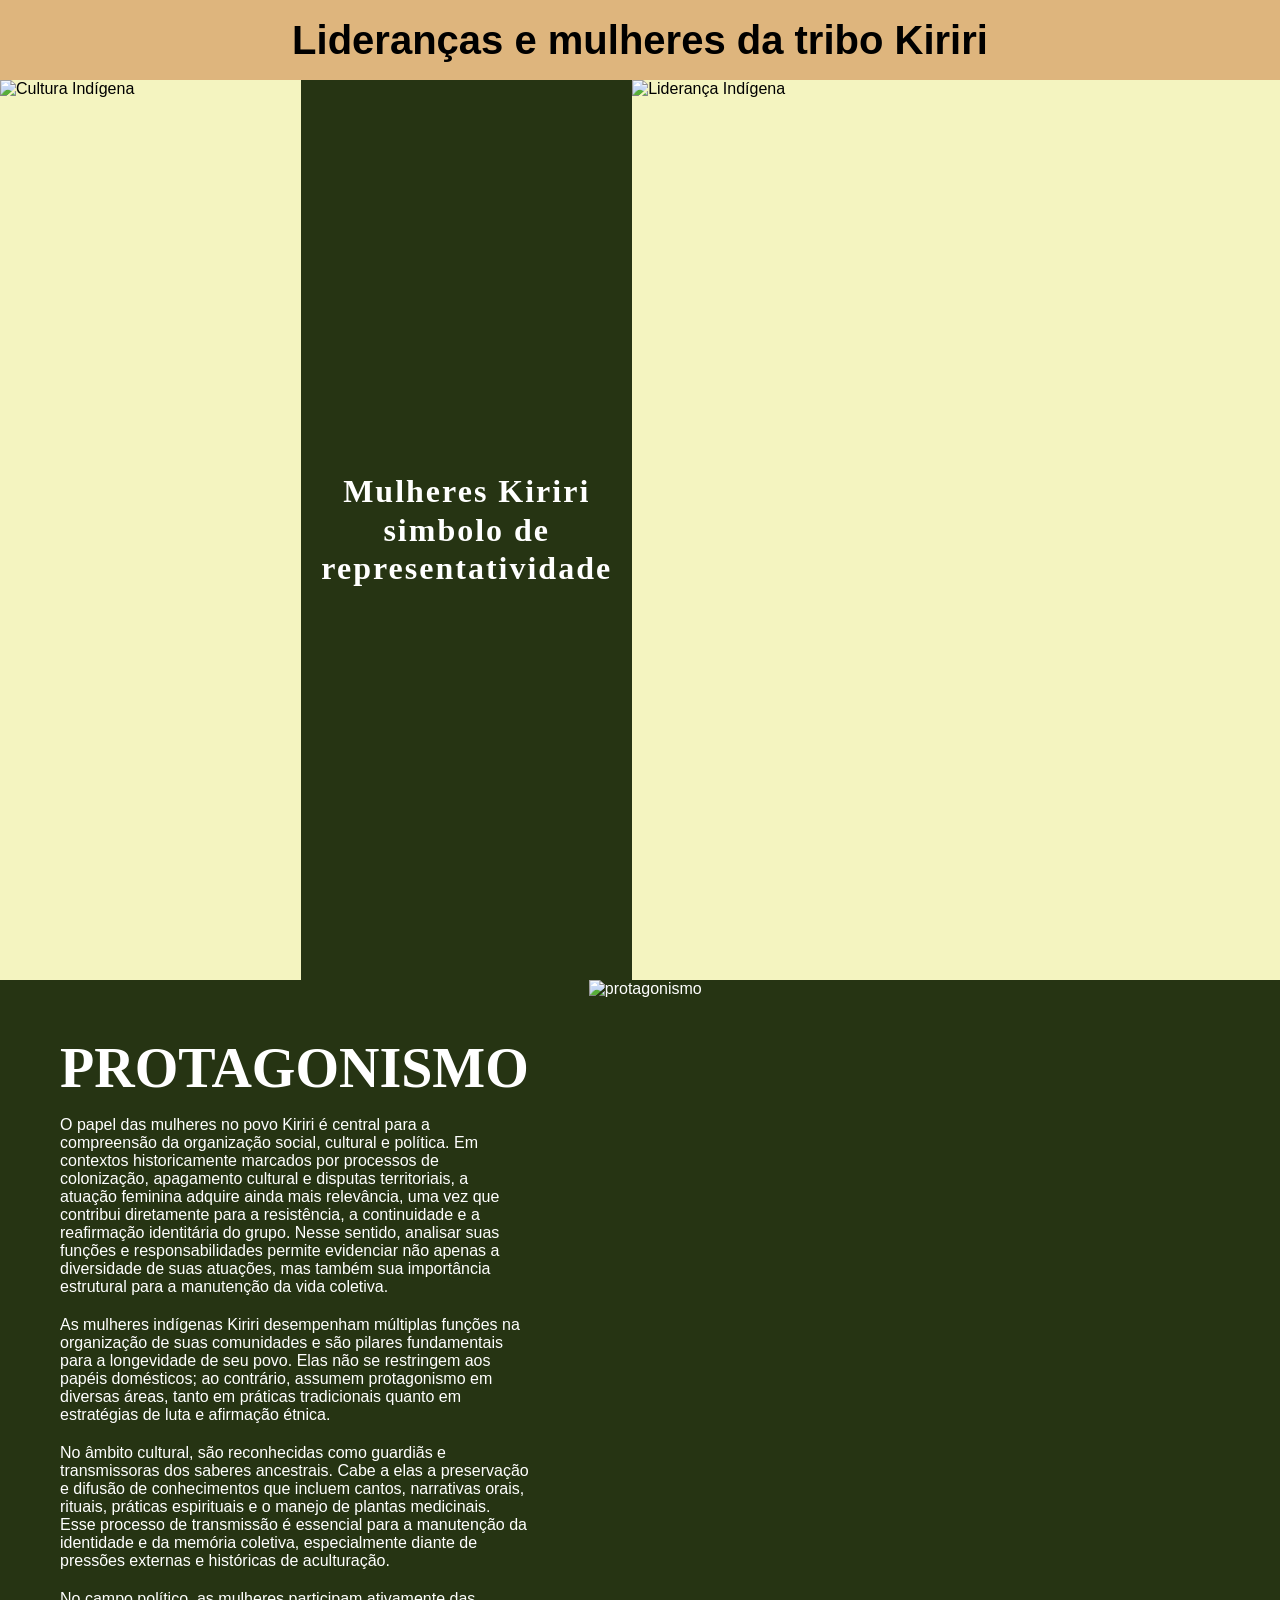
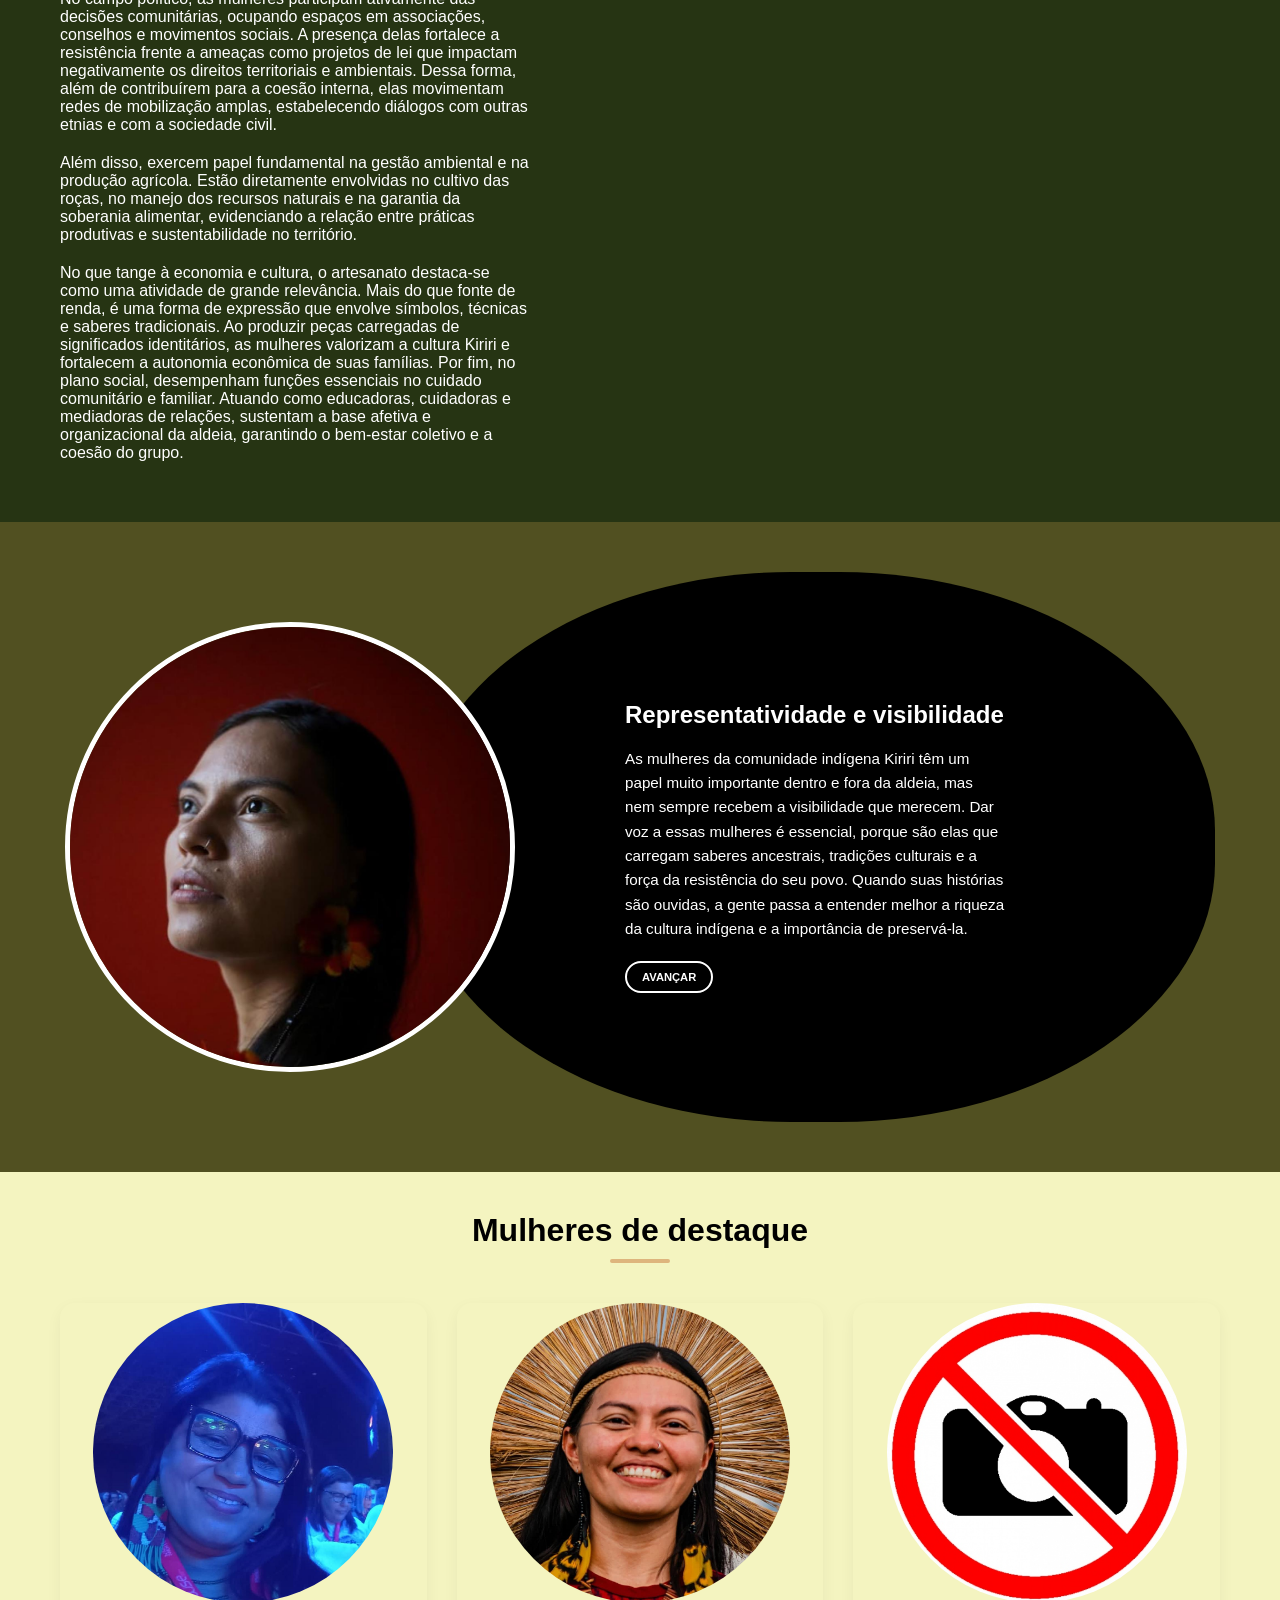
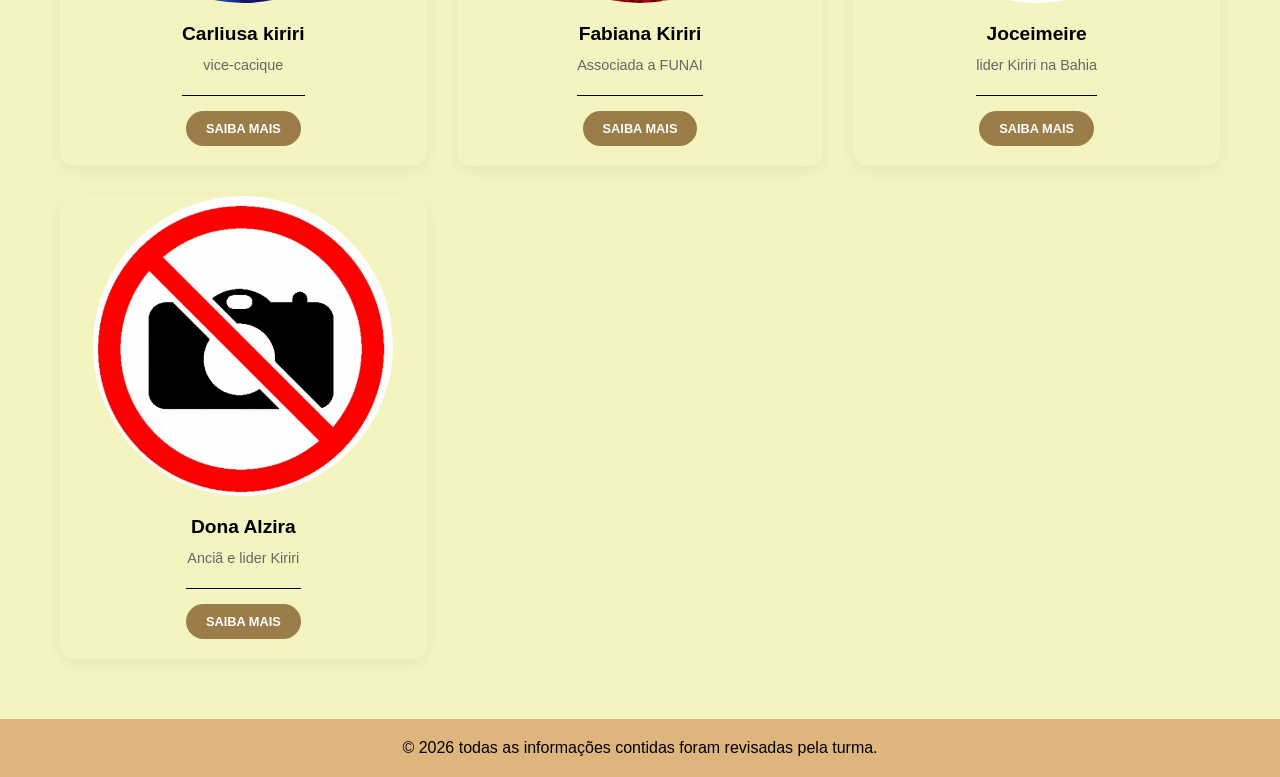
==== index.html @ 052d5c68 "projeto abril" ====
<!DOCTYPE html>
<html lang="pt-BR">
<head>
    <meta charset="UTF-8">
    <meta name="viewport" content="width=device-width, initial-scale=1.0">
    <title>mulheres kiriri</title>
    <link rel="stylesheet" href="styles.css">
    <link href="https://fonts.googleapis.com/css2?family=Playfair+Display:wght@400;700&display=swap" rel="stylesheet">
</head>
<body>
    
    <div class="tit">
        <h1>Lideranças e mulheres da tribo Kiriri</h1>
    </div>

    <div class="bloco2">
    
        <div class="img-esq-bloco2">
            <img src="https://revistacenarium.com.br/wp-content/uploads/2021/08/capa-9-1024x575.jpg" alt="Cultura Indígena">
        </div>

        <div class="texto-meio-bloco2">
            <h2>Mulheres Kiriri simbolo de representatividade</h2>
        </div>

        <div class="img-dir-bloco2">
            <img src="https://agenciacenarium.com.br/wp-content/uploads/2021/08/apiboficial-240407676-868226433796718-4148315171651723945-n-2-730x410-1.jpg" alt="Liderança Indígena">
        </div>

    </div>
    
   <div class="bloco1">
        <div class="texto-bloco1">
            <h1>protagonismo</h1>
            <p>
                O papel das mulheres no povo Kiriri é central para a compreensão da organização social, cultural e política. Em contextos historicamente marcados por processos de colonização, apagamento cultural e disputas territoriais, a atuação feminina adquire ainda mais relevância, uma vez que contribui diretamente para a resistência, a continuidade e a reafirmação identitária do grupo. Nesse sentido, analisar suas funções e responsabilidades permite evidenciar não apenas a diversidade de suas atuações, mas também sua importância estrutural para a manutenção da vida coletiva.
            </p>

            <p>
                As mulheres indígenas Kiriri desempenham múltiplas funções na organização de suas comunidades e são pilares fundamentais para a longevidade de seu povo. Elas não se restringem aos papéis domésticos; ao contrário, assumem protagonismo em diversas áreas, tanto em práticas tradicionais quanto em estratégias de luta e afirmação étnica.
            </p>

            <p>
                No âmbito cultural, são reconhecidas como guardiãs e transmissoras dos saberes ancestrais. Cabe a elas a preservação e difusão de conhecimentos que incluem cantos, narrativas orais, rituais, práticas espirituais e o manejo de plantas medicinais. Esse processo de transmissão é essencial para a manutenção da identidade e da memória coletiva, especialmente diante de pressões externas e históricas de aculturação.
            </p>

            <p>
                No campo político, as mulheres participam ativamente das decisões comunitárias, ocupando espaços em associações, conselhos e movimentos sociais. A presença delas fortalece a resistência frente a ameaças como projetos de lei que impactam negativamente os direitos territoriais e ambientais. Dessa forma, além de contribuírem para a coesão interna, elas movimentam redes de mobilização amplas, estabelecendo diálogos com outras etnias e com a sociedade civil.
            </p>

            <p>
                Além disso, exercem papel fundamental na gestão ambiental e na produção agrícola. Estão diretamente envolvidas no cultivo das roças, no manejo dos recursos naturais e na garantia da soberania alimentar, evidenciando a relação entre práticas produtivas e sustentabilidade no território.
            </p>

            <p>
                No que tange à economia e cultura, o artesanato destaca-se como uma atividade de grande relevância. Mais do que fonte de renda, é uma forma de expressão que envolve símbolos, técnicas e saberes tradicionais. Ao produzir peças carregadas de significados identitários, as mulheres valorizam a cultura Kiriri e fortalecem a autonomia econômica de suas famílias. Por fim, no plano social, desempenham funções essenciais no cuidado comunitário e familiar. Atuando como educadoras, cuidadoras e mediadoras de relações, sustentam a base afetiva e organizacional da aldeia, garantindo o bem-estar coletivo e a coesão do grupo.

            </p>
        </div>
    
        <div class="image-bloco1">
            <img src="https://claudia.abril.com.br/wp-content/uploads/2019/09/2.jpg?crop=1&resize=1212,909" alt="protagonismo">
        </div>
    </div>

    
    <div class="bloco3">
        <div class="img-bloco3">
            <img id="imagem-troca" src="fabiana3.jpeg" alt="Fachada Museu">
        </div>

        <div class="conteudo-bloco3">
            <div class="texto-interno">
                <h2 id="texto-titulo">Representatividade e visibilidade</h2> <br>
                <p id="texto-paragrafo">As mulheres da comunidade indígena Kiriri têm um papel muito importante dentro e fora da aldeia, mas nem sempre recebem a visibilidade que merecem. Dar voz a essas mulheres é essencial, porque são elas que carregam saberes ancestrais, tradições culturais e a força da resistência do seu povo. Quando suas histórias são ouvidas, a gente passa a entender melhor a riqueza da cultura indígena e a importância de preservá-la.</p>
            
                <div class="controles-bloco3">
                    <button id="btn-voltar" class="btn-mudar" style="display: none;">VOLTAR</button>
                    <button id="btn-avancar" class="btn-mudar">AVANÇAR</button>
                </div>
            </div>
        </div>
    </div>
   
 
    <main class="menu-container">
        <h2 class="titulo">Mulheres de destaque</h2>

        <div class="menu-grid">
            
            <article class="card">
                <div class="card-img">
                    <img src="carliusa1.jpg" alt="mulhere" class="card-image">
                </div>
                <div class="cardV">
                    <h3 class="cardT">Carliusa kiriri</h3>
                    <p class="cardD">vice-cacique</p>
                    <div class="cardG">
                        <a href="pessoa1.html" class="btn-add" style="text-decoration: none;">
                            saiba mais
                        </a>
                    </div>
                </div>
            </article>

            <article class="card">
                <div class="card-img">
                    <img src="fabiana1.jpeg" alt="mulhere" class="card-image">
                </div>
                <div class="cardV">
                    <h3 class="cardT">Fabiana Kiriri</h3>
                    <p class="cardD">Associada a FUNAI</p>
                    <div class="cardG">
                         <a href="pessoa2.html" class="btn-add" style="text-decoration: none;">
                            saiba mais
                        </a>
                    </div>
                </div>
            </article>

            <article class="card">
                <div class="card-img">
                    <img src="not.jpg" alt="mulhere" class="card-image">
                </div>
                <div class="cardV">
                    <h3 class="cardT">Joceimeire</h3>
                    <p class="cardD">lider Kiriri na Bahia</p>
                    <div class="cardG">
                        <a href="pessoa3.html" class="btn-add" style="text-decoration: none;">
                            saiba mais
                        </a>
                    </div>
                </div>
            </article>

            <article class="card">
                <div class="card-img">
                    <img src="not.jpg" alt="mulhere" class="card-image">
                </div>
                <div class="cardV">
                    <h3 class="cardT">Dona Alzira</h3>
                    <p class="cardD">Anciã e lider Kiriri</p>
                    <div class="cardG">
                        <a href="pessoa4.html" class="btn-add" style="text-decoration: none;">
                            saiba mais
                        </a>
                    </div>
                </div>
            </article>


        </div>
    </main>

    <footer>
        <p>&copy; 2026 todas as informações contidas foram revisadas pela turma.</p>
    </footer>

    <script src="text.js">   </script>
    
</body>

</html>
---- styles.css ----
:root {
    --primary-color: rgb(244, 244, 192); 
    --secondary-color: rgb(222, 181, 125); 
    --third-color: rgb(155, 125, 73);
    --fourth-color: rgb(81, 80, 33);
    --fifth-color: rgb(38, 52, 19);
    --text-color: #000000;
}

* {
    margin: 0;
    padding: 0;
    box-sizing: border-box;
    font-family: 'Segoe UI', Tahoma, Geneva, Verdana, sans-serif;
}

body {
    background-color: var(--primary-color);
    color: var(--text-color);
}

.tit {
    font-size: 20px;
    background-color: var(--secondary-color);
    color: var(--text-color);
    height: 80px;
    display: flex;
    align-items: center;
    justify-content: center;
}

.bloco2 {
    display: flex;
    flex-direction: row;
    width: 100%;
    min-height: 900px; 
    align-items: stretch; 
    overflow: hidden;
}


.img-esq-bloco2 {
    flex: 3; 
    display: flex;
}


.texto-meio-bloco2 {
    flex: 0.55;
    background-color: var(--fifth-color);
    color: #FFFFFF;
    display: flex;
    align-items: center;
    justify-content: center;
    text-align: center;
    padding: 20px;
}

.texto-meio-bloco2 h2 {
    font-family: 'Times New Roman', serif;
    font-size: 2rem;
    line-height: 1.2;
    letter-spacing: 2px;
}


.img-dir-bloco2 {
    flex: 6.45;
    display: flex;
}


.bloco2 img {
    width: 100%;
    height: 100%;
    object-fit: cover;
    display: block;
}

.bloco1 {
    display: flex;
    flex-direction: row;
    width: 100%; 
    min-height: 600px; 
    background-color: var(--fifth-color);
    color: #FFFFFF;
    overflow: hidden; 
    align-items: stretch;
}

.texto-bloco1 {
    flex: 4;
    display: flex;
    flex-direction: column;
    justify-content: center; 
    padding: 60px; 
    gap: 20px;
}

.texto-bloco1 h1 {
    font-family: 'Times New Roman', serif;
    font-size: 3.5rem;
    text-transform: uppercase;
    line-height: 1;
}

.image-bloco1 {
    flex: 6;
    display: flex;
}

.image-bloco1 img {
    width: 100%;
    height: 100%; 
    object-fit: cover; 
    display: block;
}

.bloco3 {
    display: flex;
    flex-direction: row;
    align-items: center;
    justify-content: center;
    width: 100%;
    min-height: 600px;
    background-color: var(--fourth-color);
    padding: 50px;
    overflow: hidden;
}


.img-bloco3 {
    z-index: 2;
    flex-shrink: 0;
}

.img-bloco3 img {
    width: 450px;
    height: 450px;
    border-radius: 50%;
    object-fit: cover;
    display: block;
    border: 5px solid white; 
}

.conteudo-bloco3 {
    background-color: #000000;
    color: #FFFFFF;
    width: 800px;
    height: 550px;
    border-radius: 47%;
    display: flex;
    align-items: center;
    justify-content: center;
    padding: 60px;
    margin-left: -100px; /* Sobreposição no desktop */
    z-index: 1;
}

.texto-interno {
    text-align: left;
    max-width: 380px;
}

.texto-interno p {
    font-size: 0.95rem;
    line-height: 1.6;
}
.controles-bloco3 {
    display: flex;
    gap: 15px; /* Espaço entre os botões */
    margin-top: 20px;
    justify-content: flex-start; /* Alinha os botões à esquerda no desktop */
}

/* Estilo base dos botões (você já tem parte disso) */
.btn-mudar {
    background-color: transparent;
    color: #FFFFFF;
    border: 2px solid #FFFFFF;
    padding: 8px 15px;
    border-radius: 20px;
    cursor: pointer;
    font-weight: bold;
    font-size: 0.7rem;
    transition: all 0.3s ease;
    text-transform: uppercase;
}

.btn-mudar:hover {
    background-color: var(--fifth-color);
    color: #000000;
}


@media (max-width: 1200px) {
    .bloco1 {
        flex-direction: column; 
        min-height: auto;
    }

    .image-bloco1 {
        height: 500px; 
    }

    .texto-bloco1 {
        padding: 30px;
        order: 1;
    }

    .image-bloco1 {
        order: 2;
    }
    .texto-bloco1, .image-bloco1 {
        flex: none; 
        width: 100%; 
    }
    .tit {
    font-size: 15px;
    background-color: var(--secondary-color);
    color: var(--text-color);
    height: 75px;
    display: flex;
    align-items: center;
    justify-content: center;
    }
    .bloco2 {
        flex-direction: column; 
        min-height: auto;
    }

    
    .img-esq-bloco2, .img-dir-bloco2 {
        height: 250px;
        flex: none;
        width: 100%;
    }

    .texto-meio-bloco2 {
        height: auto;
        padding: 40px 20px;
        flex: none;
        width: 100%;
        order: 2; 
    }

    .img-esq-bloco2 { order: 1; } 
    .img-dir-bloco2 { order: 3; } 

    .bloco3 {
        flex-direction: column;
        padding: 40px 20px;
        min-height: auto;
    }

    .img-bloco3 img {
        width: 380px;
        height: 380px;
    }

    .conteudo-bloco3 {
        width: 100%;
        max-width: 400px; 
        height: 600px;
        margin-left: 0;
        margin-top: -80px; 
        padding: 40px;
    }

    .texto-interno {
        text-align: center;
        max-width: 100%;
    }
    .controles-bloco3 {
        justify-content: center;
    }
}



.menu-container {
    max-width: 1200px;
    margin: 40px auto;
    padding: 0 20px;
}

.titulo {
    text-align: center;
    margin-bottom: 40px;
    color: var(--text-color);
    font-size: 2rem;
    position: relative;
}

.titulo::after {
    content: '';
    display: block;
    width: 60px;
    height: 4px;
    background-color: var(--secondary-color);
    margin: 10px auto 0;
    border-radius: 2px;
}

.menu-grid {
    display: grid;
    grid-template-columns: repeat(auto-fit, minmax(280px, 1fr));
    gap: 30px;
}


.card {
    background-color: transparent;
    border-radius: 15px;
    overflow: hidden;
    box-shadow: 0 5px 15px rgba(0,0,0,0.05);
    transition: transform 0.3s ease, box-shadow 0.3s ease;
    display: flex;
    flex-direction: column;
    align-items: center;
}

.card:hover {
    transform: translateY(-5px);
    box-shadow: 0 10px 20px rgba(0,0,0,0.1);
    background-color: var(--secondary-color);
}

.card-img {
    width: 300px;
    height: 300px;
    display: flex;
}

.card-image {
    width: 100%;
    height: 100%;
    border-radius: 50%;
    object-fit: cover;
}

.cardV {
    padding: 20px;
    flex-grow: 1;
    display: flex;
    flex-direction: column;
    text-align: center;
}

.cardT {
    font-size: 1.2rem;
    margin-bottom: 10px;
    color: var(--text-color);
    text-align: center;
}

.cardD {
    font-size: 0.9rem;
    color: #666;
    margin-bottom: 20px;
    line-height: 1.4;
    flex-grow: 1;
}

.cardG {
    display: flex;
    justify-content: center;
    align-items: center;
    margin-top: auto;
    border-top: 1px solid #000000;
    padding-top: 15px;
}

.btn-add {
    background-color: var(--third-color);
    color: white;
    border: none;
    padding: 10px 20px;
    border-radius: 25px;
    cursor: pointer;
    font-weight: 600;
    transition: background-color 0.2s;
    text-transform: uppercase;
    font-size: 0.8rem;
}

.btn-add:hover {
    background-color: var(--fourth-color);
}


footer {
    background-color: var(--secondary-color);
    color: var(--text-color);
    text-align: center;
    padding: 20px 20px;
    margin-top: 60px;
}
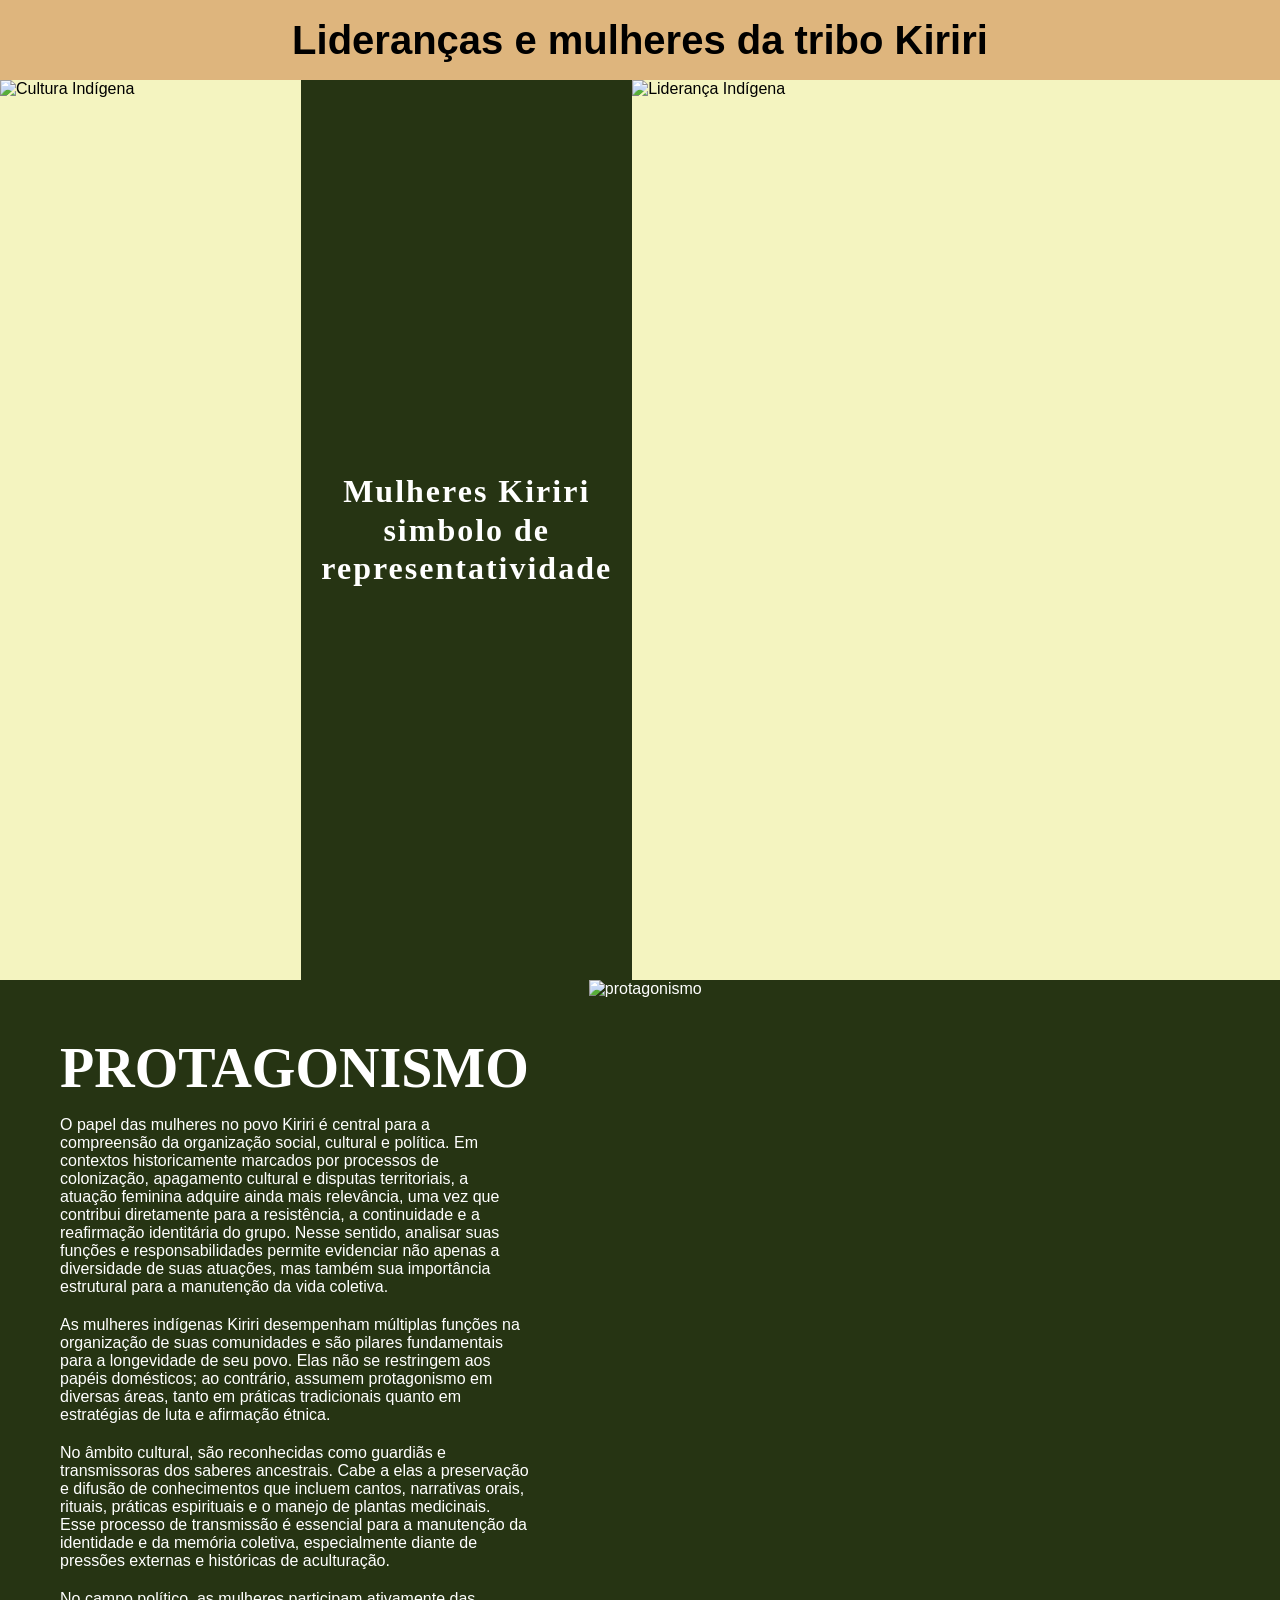
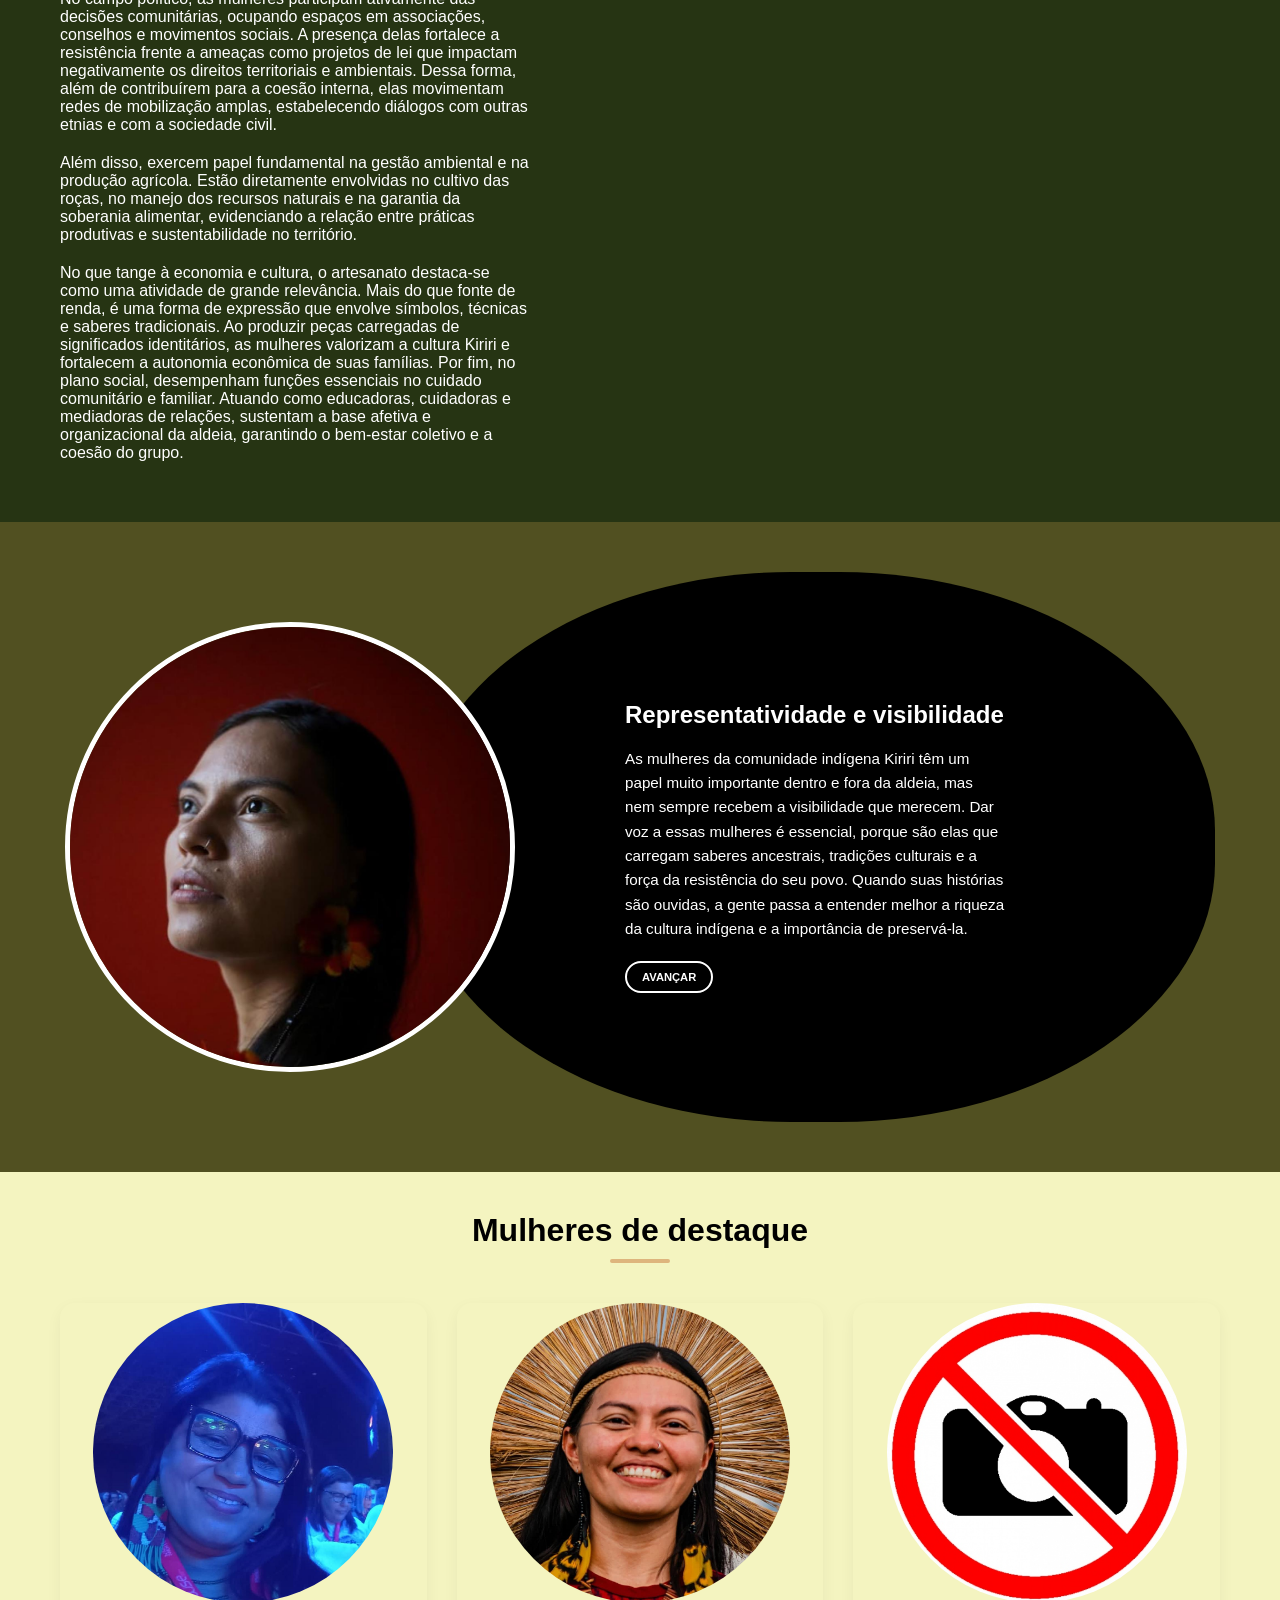
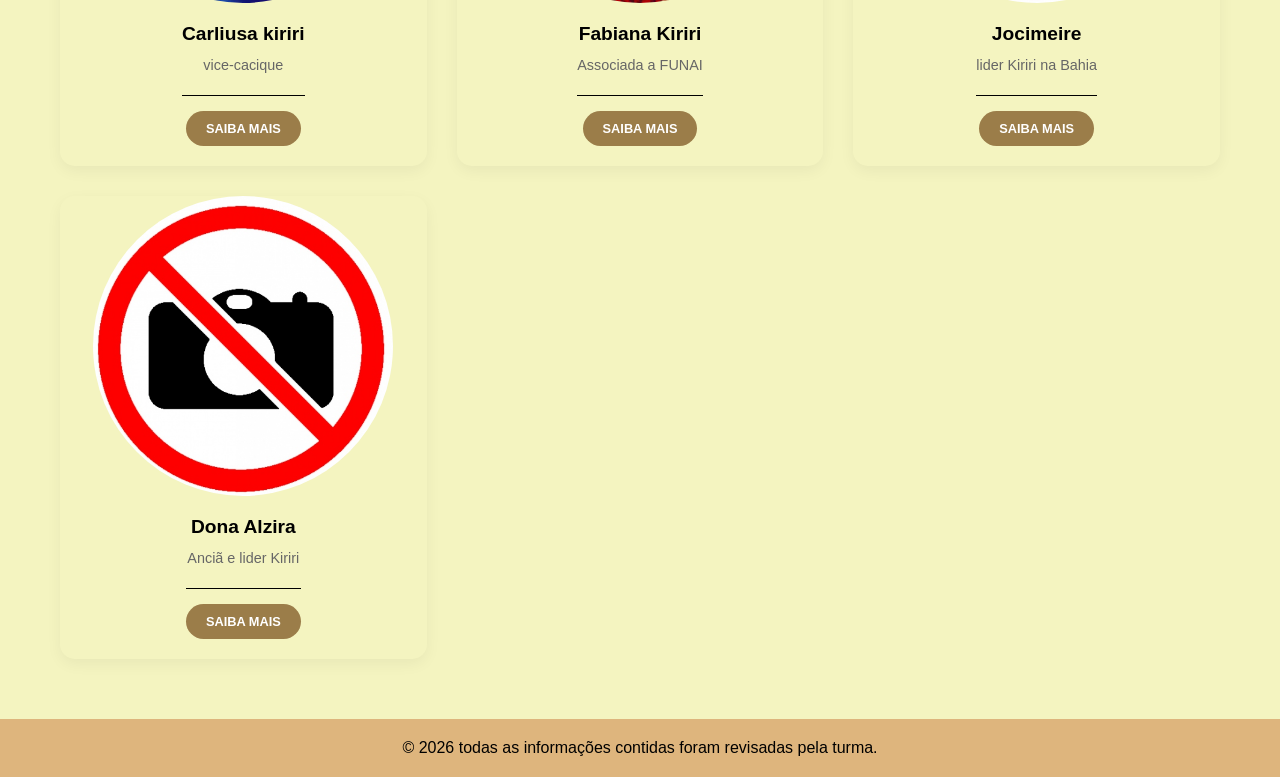
==== commit bdc087d8: "Fix HTML formatting and structure" ====
--- a/index.html
+++ b/index.html
@@ -123,7 +123,7 @@
                     <img src="not.jpg" alt="mulhere" class="card-image">
                 </div>
                 <div class="cardV">
-                    <h3 class="cardT">Joceimeire</h3>
+                    <h3 class="cardT">Jocimeire</h3>
                     <p class="cardD">lider Kiriri na Bahia</p>
                     <div class="cardG">
                         <a href="pessoa3.html" class="btn-add" style="text-decoration: none;">
@@ -160,4 +160,4 @@
     
 </body>
 
-</html>+</html>
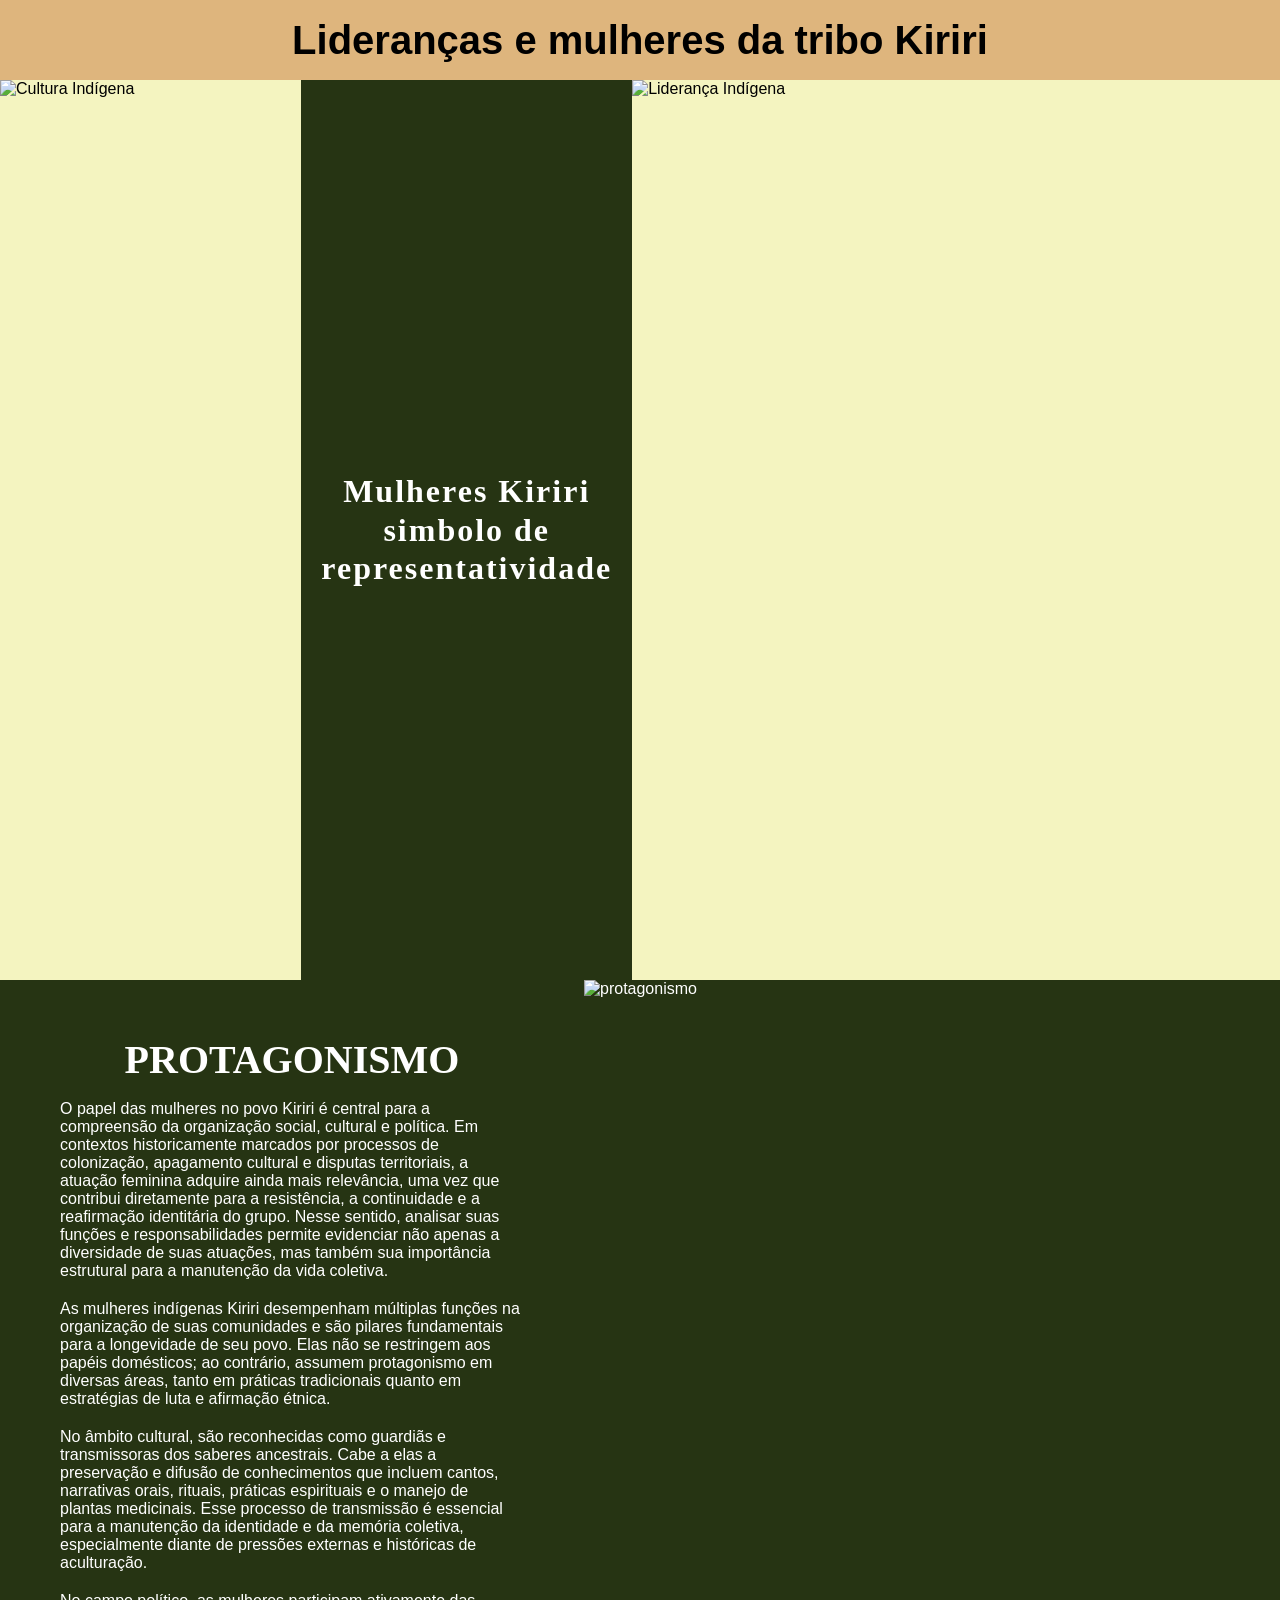
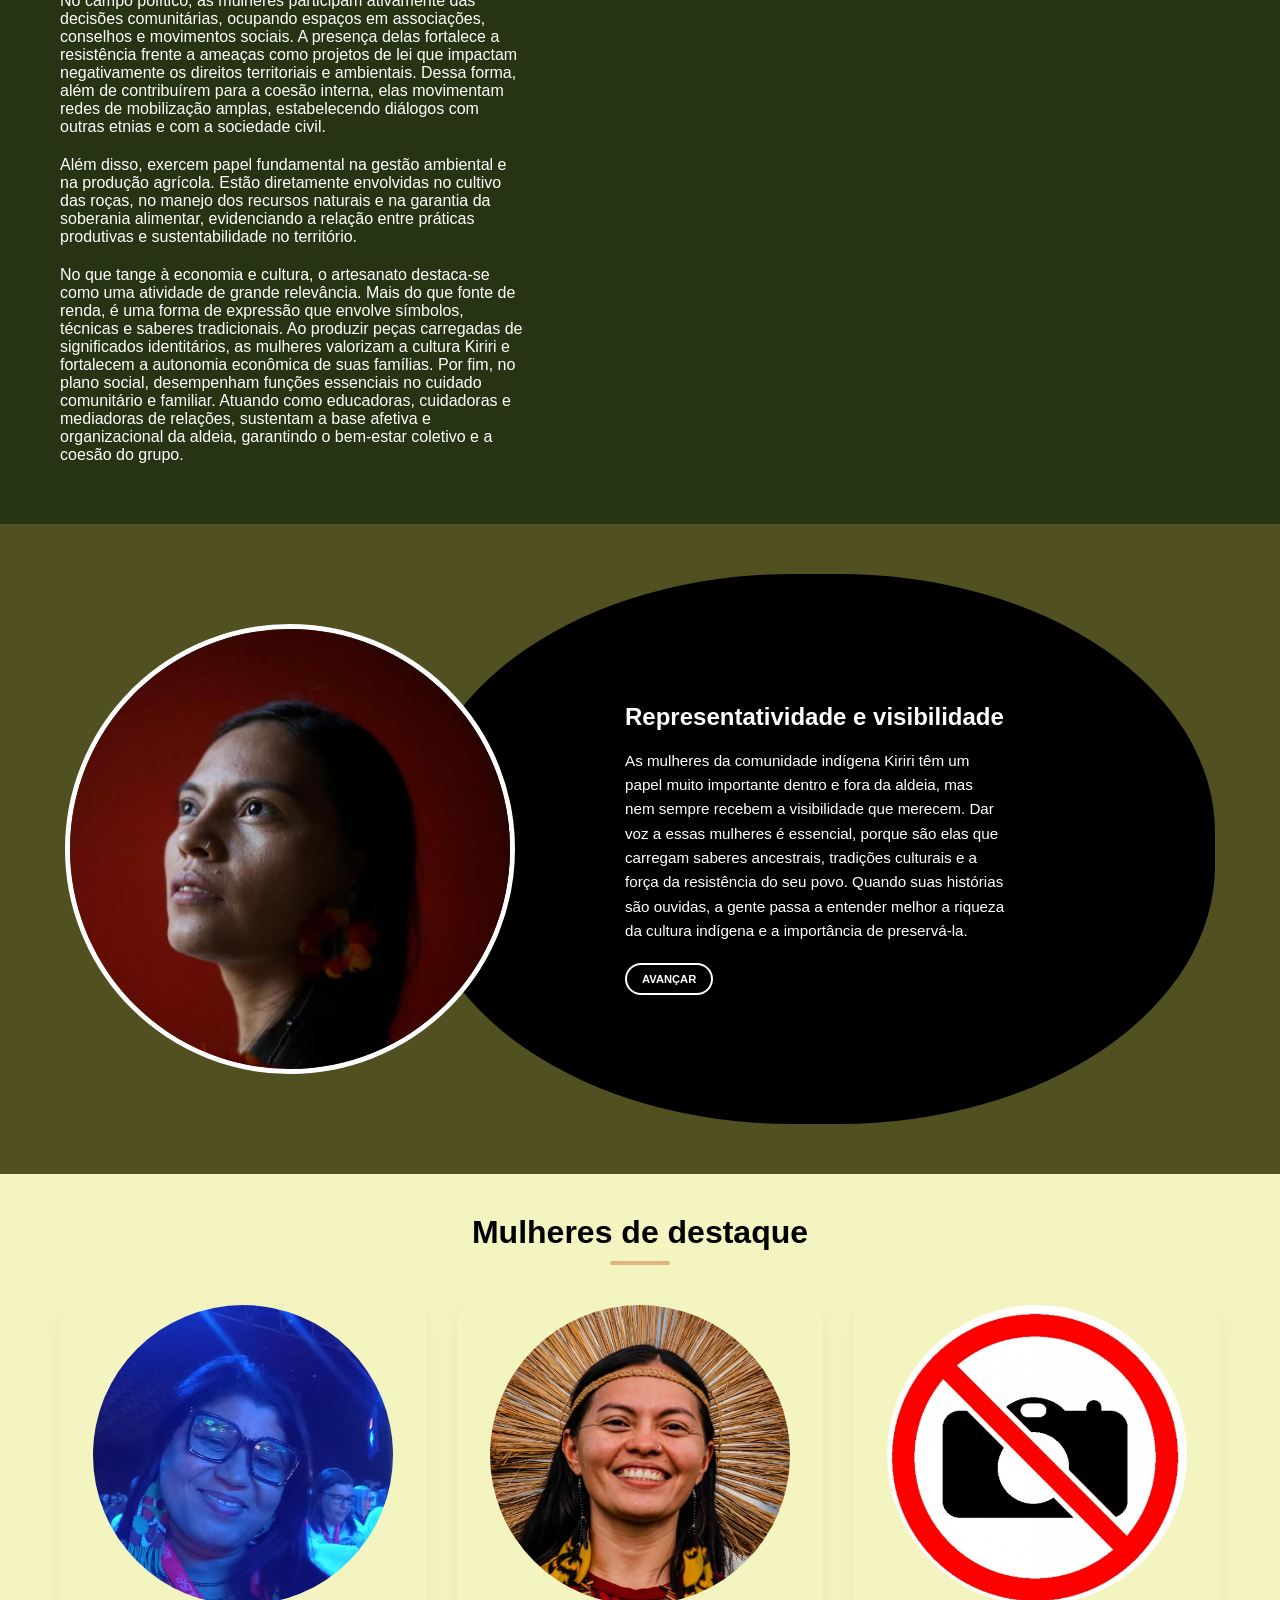
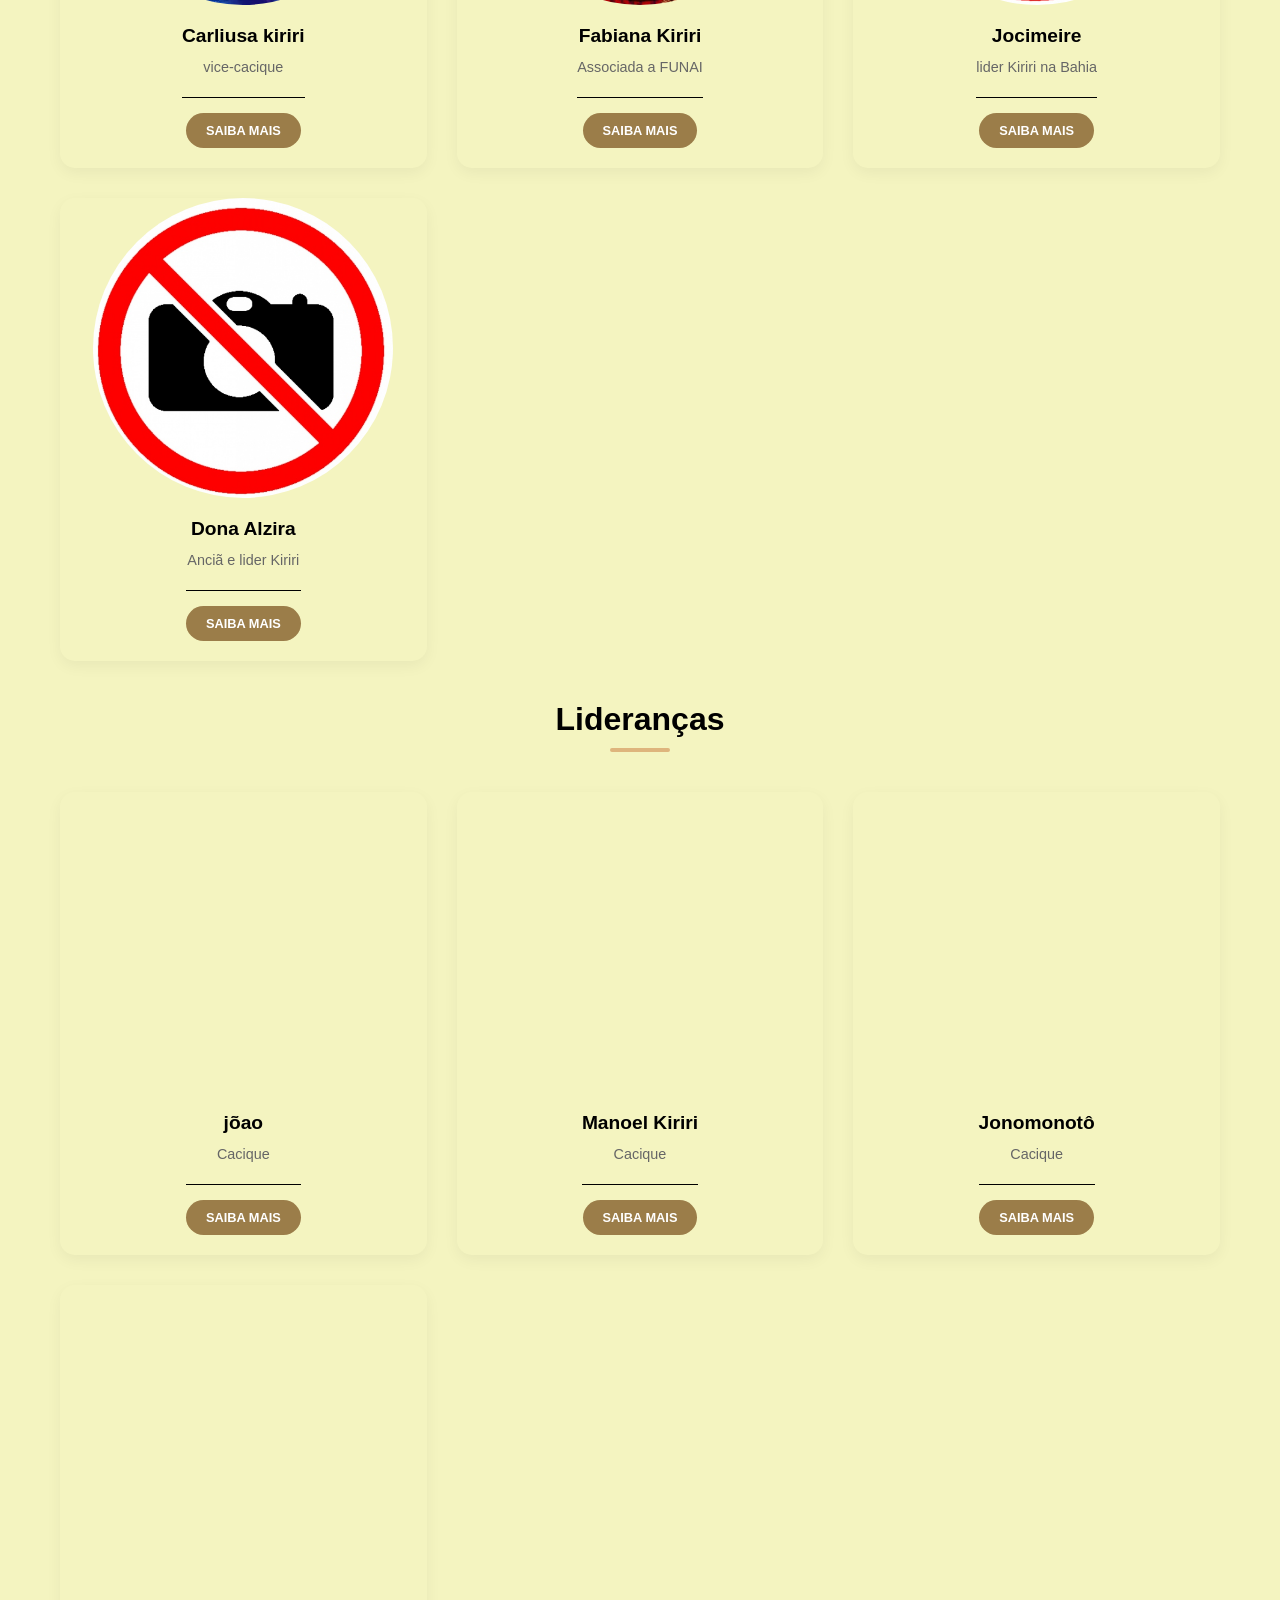
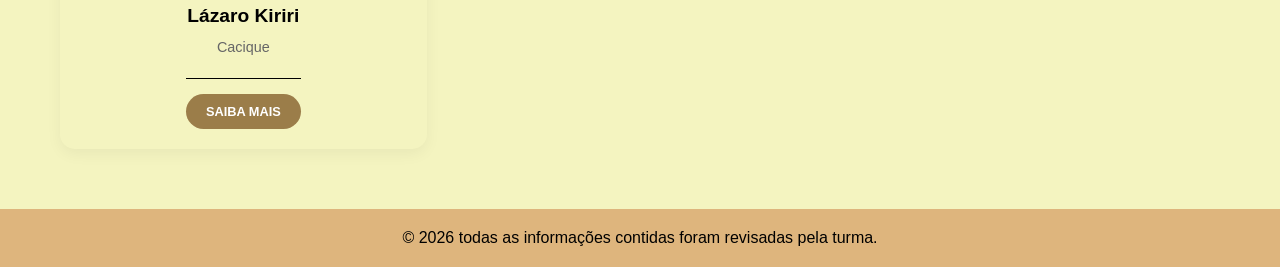
==== commit cc0efdc9: "Update index.html" ====
--- a/index.html
+++ b/index.html
@@ -152,6 +152,74 @@
         </div>
     </main>
 
+    <main class="menu-container">
+        <h2 class="titulo">Lideranças</h2>
+
+        <div class="menu-grid">
+            
+            <article class="card">
+                <div class="card-img">
+                    <img src="joaoK1.jpeg" alt="lider" class="card-image">
+                </div>
+                <div class="cardV">
+                    <h3 class="cardT">jõao</h3>
+                    <p class="cardD">Cacique</p>
+                    <div class="cardG">
+                        <a href="pessoa5.html" class="btn-add" style="text-decoration: none;">
+                            saiba mais
+                        </a>
+                    </div>
+                </div>
+            </article>
+
+            <article class="card">
+                <div class="card-img">
+                    <img src="manoel1.jpeg" alt="lider" class="card-image">
+                </div>
+                <div class="cardV">
+                    <h3 class="cardT">Manoel Kiriri</h3>
+                    <p class="cardD">Cacique</p>
+                    <div class="cardG">
+                         <a href="pessoa6.html" class="btn-add" style="text-decoration: none;">
+                            saiba mais
+                        </a>
+                    </div>
+                </div>
+            </article>
+
+            <article class="card">
+                <div class="card-img">
+                    <img src="jonomonoto.jpeg" alt="lider" class="card-image">
+                </div>
+                <div class="cardV">
+                    <h3 class="cardT">Jonomonotô</h3>
+                    <p class="cardD">Cacique</p>
+                    <div class="cardG">
+                        <a href="pessoa7.html" class="btn-add" style="text-decoration: none;">
+                            saiba mais
+                        </a>
+                    </div>
+                </div>
+            </article>
+
+            <article class="card">
+                <div class="card-img">
+                    <img src="https://www.euclidesdacunha.com/userfiles/media/2013/04/aniversarioCacique_01.jpg" alt="lider" class="card-image">
+                </div>
+                <div class="cardV">
+                    <h3 class="cardT">Lázaro Kiriri</h3>
+                    <p class="cardD">Cacique</p>
+                    <div class="cardG">
+                        <a href="pessoa8.html" class="btn-add" style="text-decoration: none;">
+                            saiba mais
+                        </a>
+                    </div>
+                </div>
+            </article>
+
+        </div>
+    </main>
+
     <footer>
         <p>&copy; 2026 todas as informações contidas foram revisadas pela turma.</p>
     </footer>
--- a/styles.css
+++ b/styles.css
@@ -99,9 +99,10 @@
 
 .texto-bloco1 h1 {
     font-family: 'Times New Roman', serif;
-    font-size: 3.5rem;
+    font-size: 2.5rem;
     text-transform: uppercase;
     line-height: 1;
+    text-align: center;
 }
 
 .image-bloco1 {
@@ -261,7 +262,7 @@
     .conteudo-bloco3 {
         width: 100%;
         max-width: 400px; 
-        height: 600px;
+        height: 700px;
         margin-left: 0;
         margin-top: -80px; 
         padding: 40px;
@@ -395,4 +396,4 @@
     text-align: center;
     padding: 20px 20px;
     margin-top: 60px;
-}+}
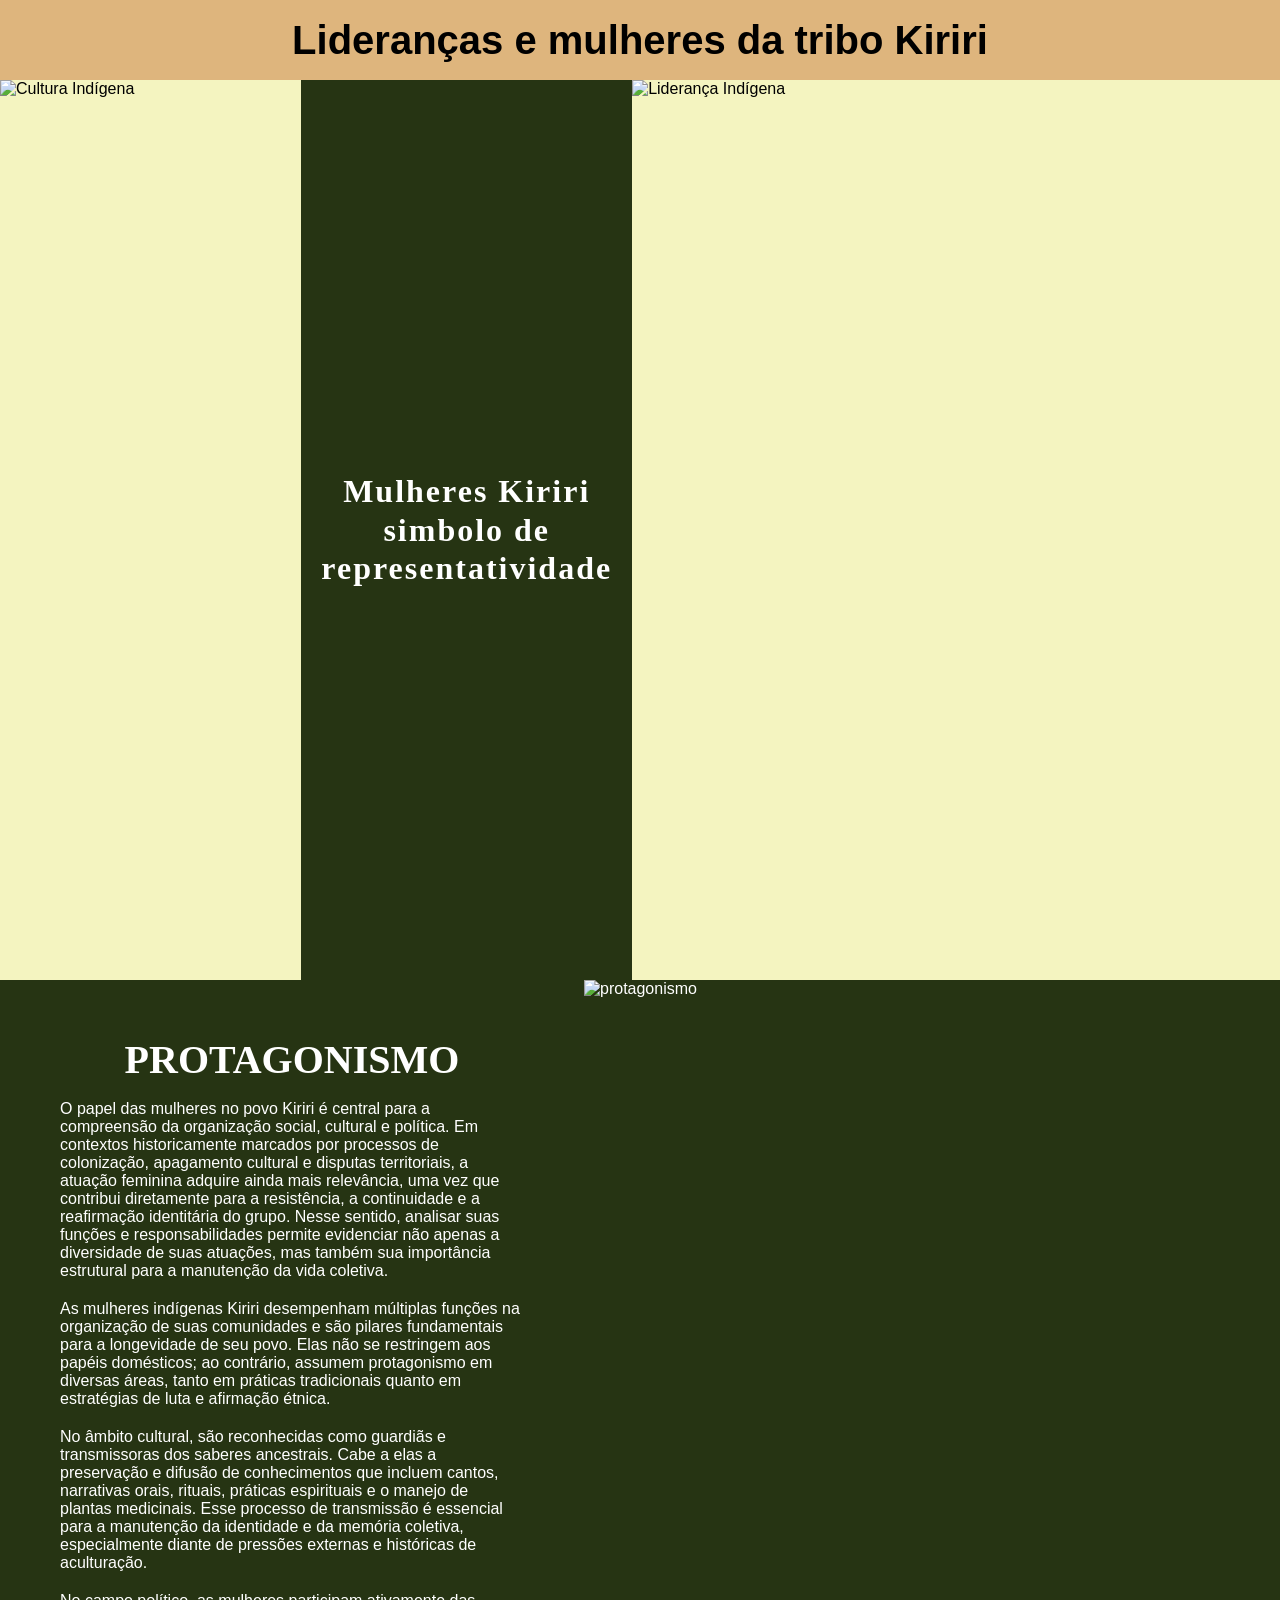
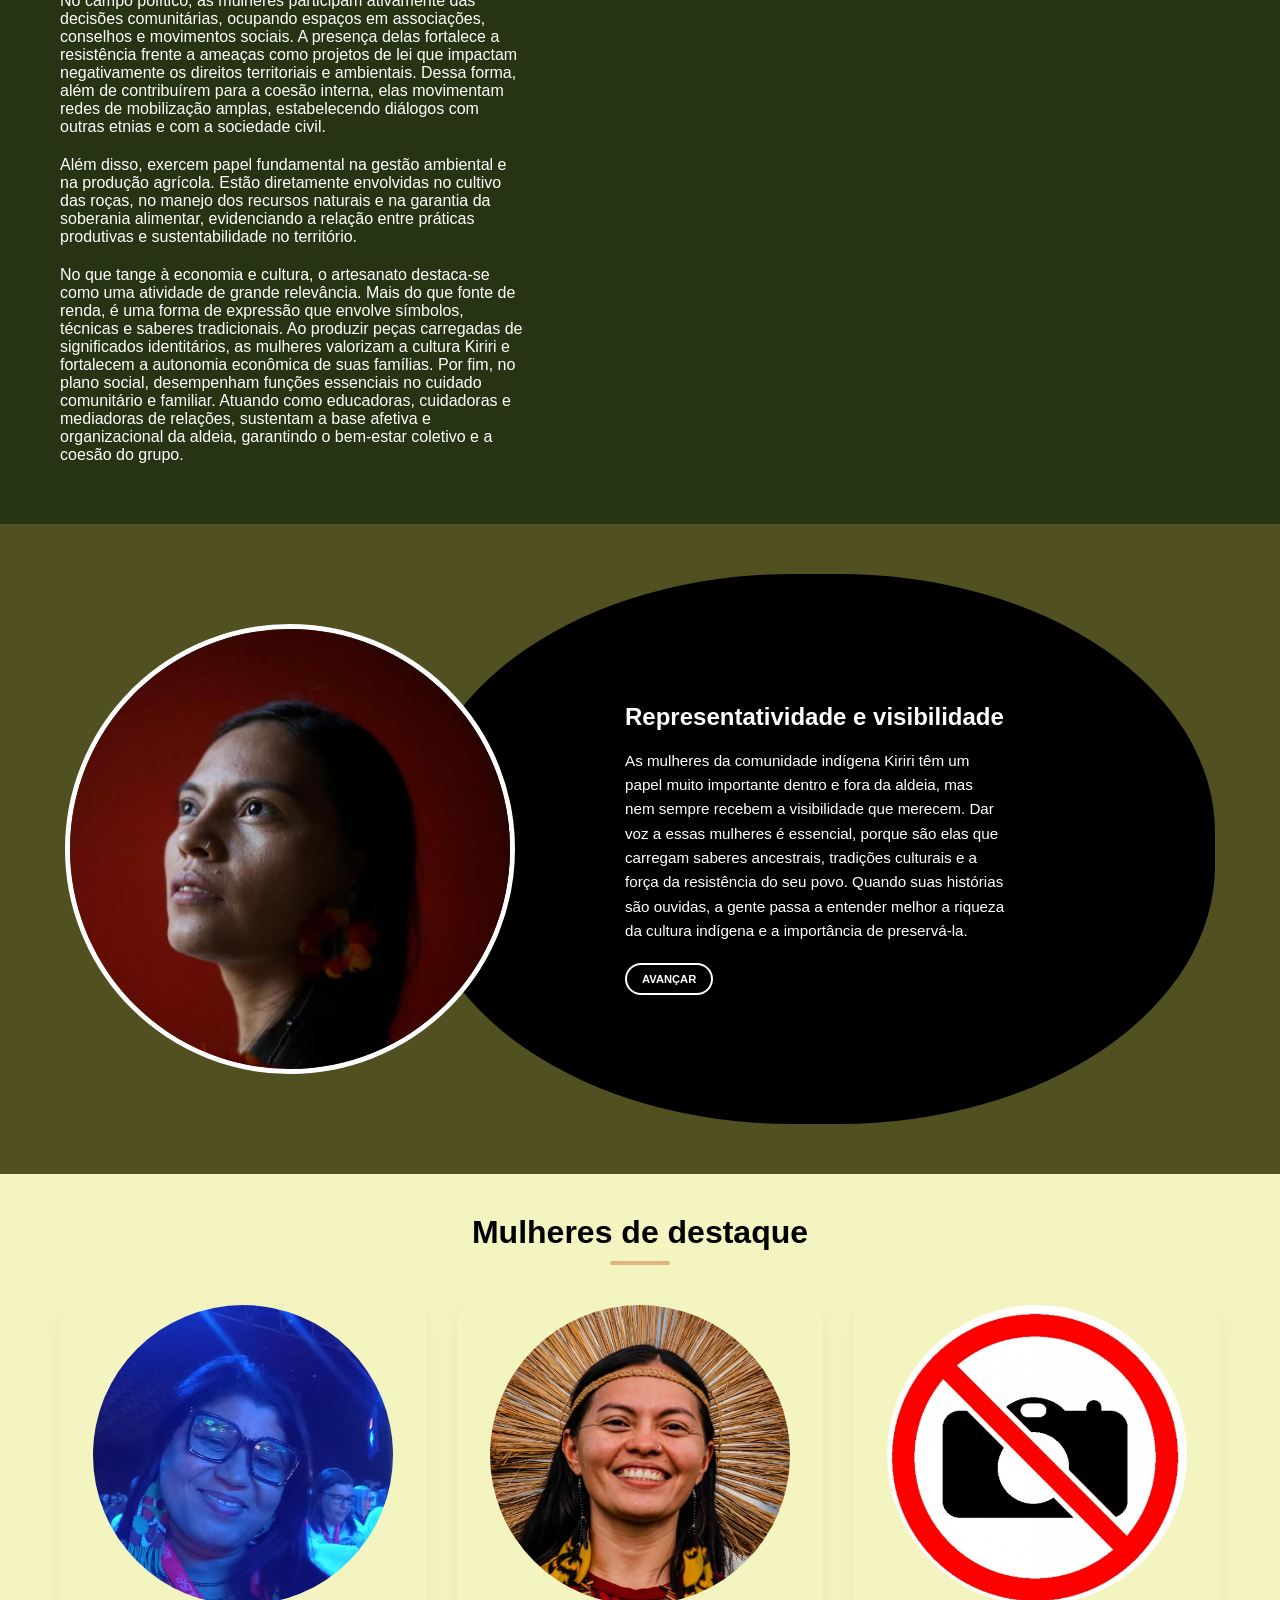
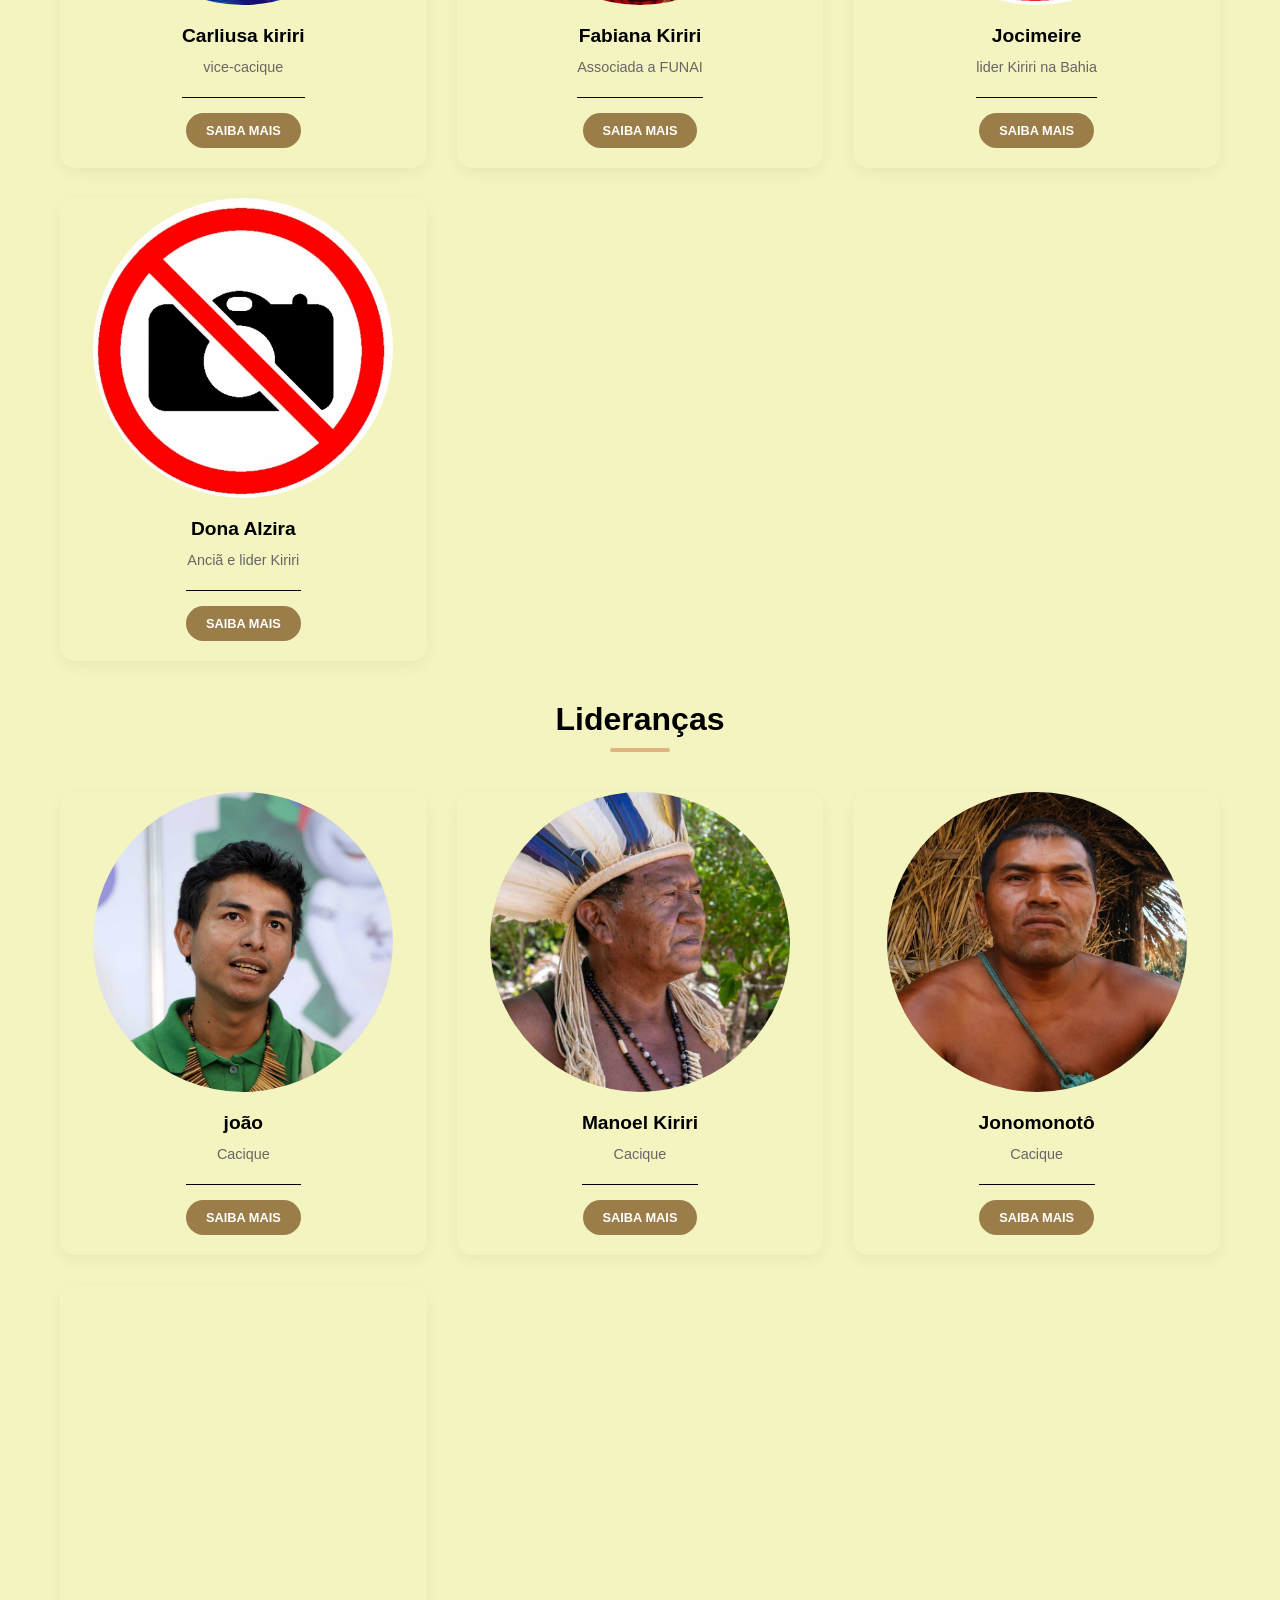
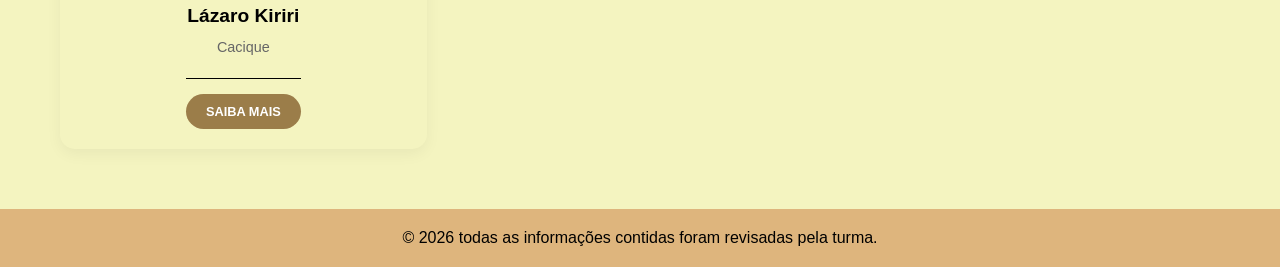
==== commit ba837f79: "Restore original HTML structure and content" ====
--- a/index.html
+++ b/index.html
@@ -162,7 +162,7 @@
                     <img src="joaoK1.jpeg" alt="lider" class="card-image">
                 </div>
                 <div class="cardV">
-                    <h3 class="cardT">jõao</h3>
+                    <h3 class="cardT">joão</h3>
                     <p class="cardD">Cacique</p>
                     <div class="cardG">
                         <a href="pessoa5.html" class="btn-add" style="text-decoration: none;">
